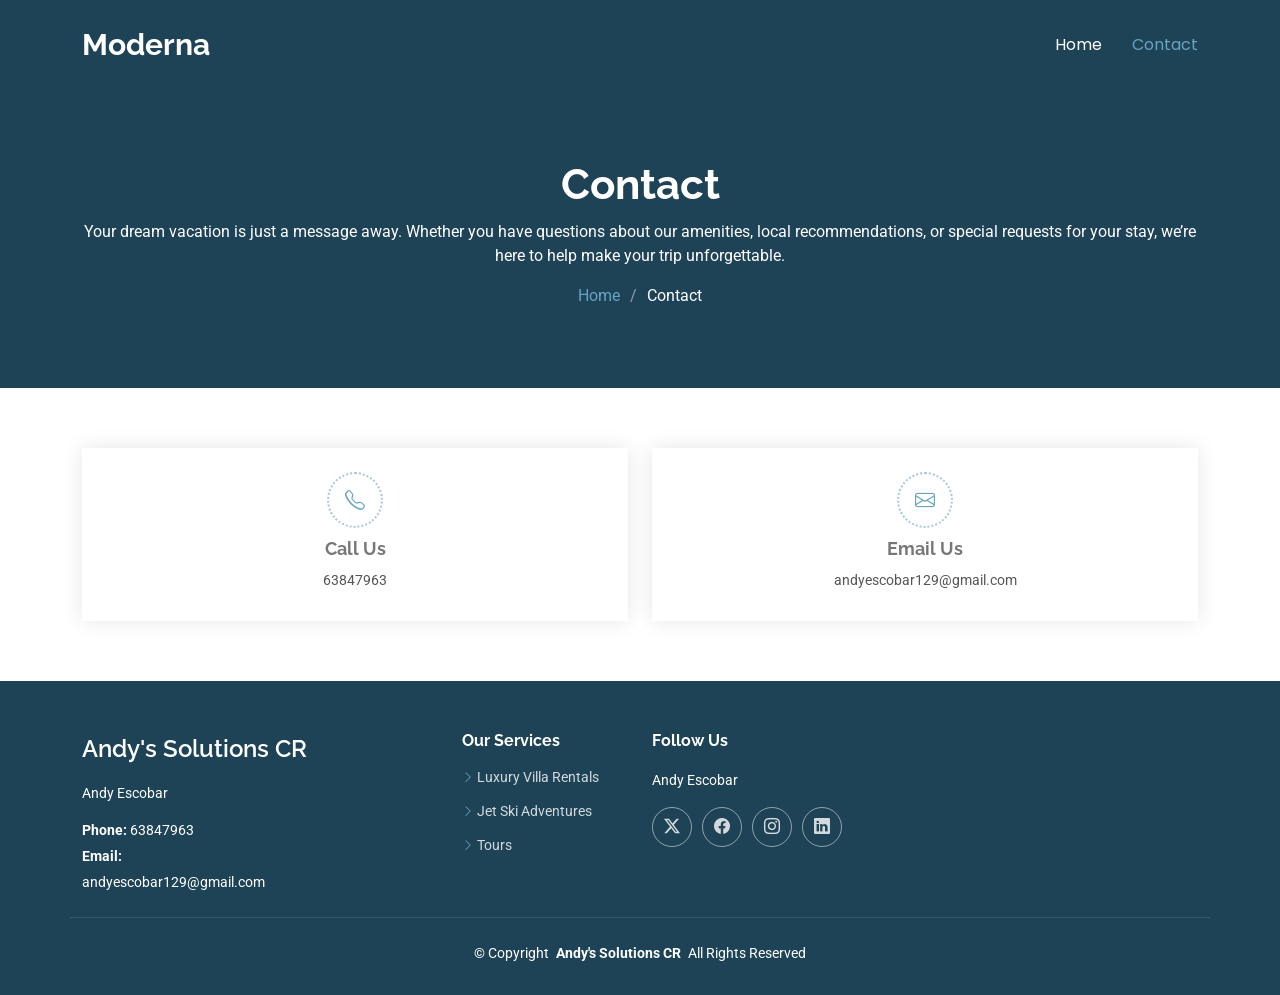
==== Moderna/contact.html @ 1559c41a "Primer commit" ====
<!DOCTYPE html>
<html lang="en">

<head>
  <meta charset="utf-8">
  <meta content="width=device-width, initial-scale=1.0" name="viewport">
  <title></title>
  <meta name="description" content="">
  <meta name="keywords" content="">

  <!-- Favicons -->
  <link href="assets/img/favicon.png" rel="icon">
  <link href="assets/img/apple-touch-icon.png" rel="apple-touch-icon">

  <!-- Fonts -->
  <link href="https://fonts.googleapis.com" rel="preconnect">
  <link href="https://fonts.gstatic.com" rel="preconnect" crossorigin>
  <link href="https://fonts.googleapis.com/css2?family=Roboto:ital,wght@0,100;0,300;0,400;0,500;0,700;0,900;1,100;1,300;1,400;1,500;1,700;1,900&family=Poppins:ital,wght@0,100;0,200;0,300;0,400;0,500;0,600;0,700;0,800;0,900;1,100;1,200;1,300;1,400;1,500;1,600;1,700;1,800;1,900&family=Raleway:ital,wght@0,100;0,200;0,300;0,400;0,500;0,600;0,700;0,800;0,900;1,100;1,200;1,300;1,400;1,500;1,600;1,700;1,800;1,900&display=swap" rel="stylesheet">

  <!-- Vendor CSS Files -->
  <link href="assets/vendor/bootstrap/css/bootstrap.min.css" rel="stylesheet">
  <link href="assets/vendor/bootstrap-icons/bootstrap-icons.css" rel="stylesheet">
  <link href="assets/vendor/aos/aos.css" rel="stylesheet">
  <link href="assets/vendor/glightbox/css/glightbox.min.css" rel="stylesheet">
  <link href="assets/vendor/swiper/swiper-bundle.min.css" rel="stylesheet">

  <!-- Main CSS File -->
  <link href="assets/css/main.css" rel="stylesheet">

  <!-- =======================================================
  * Template Name: Moderna
  * Template URL: https://bootstrapmade.com/free-bootstrap-template-corporate-moderna/
  * Updated: Aug 07 2024 with Bootstrap v5.3.3
  * Author: BootstrapMade.com
  * License: https://bootstrapmade.com/license/
  ======================================================== -->
</head>

<body class="contact-page">

  <header id="header" class="header d-flex align-items-center fixed-top">
    <div class="container-fluid container-xl position-relative d-flex align-items-center justify-content-between">

      <a href="index.html" class="logo d-flex align-items-center">
        <!-- Uncomment the line below if you also wish to use an image logo -->
        <!-- <img src="assets/img/logo.png" alt=""> -->
        <h1 class="sitename">Moderna</h1>
      </a>

      <nav id="navmenu" class="navmenu">
        <ul>
          <li><a href="index.html">Home</a></li>
          <!-- <li><a href="about.html">About</a></li> -->
          <!-- <li><a href="services.html">Services</a></li> -->
          <li><a href="contact.html" class="active">Contact</a></li>
        </ul>
        <i class="mobile-nav-toggle d-xl-none bi bi-list"></i>
      </nav>

    </div>
  </header>

  <main class="main">

    <!-- Page Title -->
    <div class="page-title dark-background">
      <div class="container position-relative">
        <h1>Contact</h1>
        <p>Your dream vacation is just a message away. Whether you have questions about our amenities, local recommendations, or special requests for your stay, we’re here to help make your trip unforgettable.</p>
        <nav class="breadcrumbs">
          <ol>
            <li><a href="index.html">Home</a></li>
            <li class="current">Contact</li>
          </ol>
        </nav>
      </div>
    </div><!-- End Page Title -->

    <!-- Contact Section -->
    <section id="contact" class="contact section">

      <div class="container" data-aos="fade-up" data-aos-delay="100 ">

        <div class="row gy-4">
          <div class="col-lg-12">
            <div class="row gy-4">

              <div class="col-md-6">
                <div class="info-item d-flex flex-column justify-content-center align-items-center" data-aos="fade-up" data-aos-delay="300" text-center>
                  <i class="bi bi-telephone"></i>
                  <h3>Call Us</h3>
                  <p>63847963</p>
                </div>
              </div><!-- End Info Item -->

              <div class="col-md-6">
                <div class="info-item d-flex flex-column justify-content-center align-items-center" data-aos="fade-up" data-aos-delay="400">
                  <i class="bi bi-envelope"></i>
                  <h3>Email Us</h3>
                  <p>andyescobar129@gmail.com</p>
                </div>
              </div><!-- End Info Item -->


            </div>
          </div>
            </form>
          </div><!-- End Contact Form -->

        </div>

      </div>


    </section><!-- /Contact Section -->

  </main>

  <footer id="footer" class="footer dark-background">

    <div class="container footer-top">
      <div class="row gy-4">
        <div class="col-lg-4 col-md-6 footer-about">
          <a href="index.html" class="d-flex align-items-center">
            <span class="sitename">Andy's Solutions CR</span>
          </a>
          <div class="footer-contact pt-3">
          
            <p>Andy Escobar</p>
            <p class="mt-3"><strong>Phone:</strong> <span>63847963</span></p>
            <p><strong>Email:</strong> <span></span></p>andyescobar129@gmail.com
          </div>
        </div>

        <div class="col-lg-2 col-md-3 footer-links">
          <h4>Our Services</h4>
          <ul>
            <li><i class="bi bi-chevron-right"></i> <a href="#">Luxury Villa Rentals</a></li>
            <li><i class="bi bi-chevron-right"></i> <a href="#">Jet Ski Adventures</a></li>
            <li><i class="bi bi-chevron-right"></i> <a href="#">Tours</a></li>
          </ul>
        </div>

        <div class="col-lg-4 col-md-12">
          <h4>Follow Us</h4>
          <p>Andy Escobar</p>
          <div class="social-links d-flex">
            <a href=""><i class="bi bi-twitter-x"></i></a>
            <a href=""><i class="bi bi-facebook"></i></a>
            <a href=""><i class="bi bi-instagram"></i></a>
            <a href=""><i class="bi bi-linkedin"></i></a>
          </div>
        </div>

      </div>
    </div>

    <div class="container copyright text-center mt-4">
      <p>© <span>Copyright</span> <strong class="px-1 sitename">Andy's Solutions CR</strong> <span>All Rights Reserved</span></p>
      <div class="credits">
        <!-- All the links in the footer should remain intact. -->
      </div>
    </div>

  </footer>

  <!-- Scroll Top -->
  <a href="#" id="scroll-top" class="scroll-top d-flex align-items-center justify-content-center"><i class="bi bi-arrow-up-short"></i></a>

  <!-- Preloader -->
  <div id="preloader"></div>

  <!-- Vendor JS Files -->
  <script src="assets/vendor/bootstrap/js/bootstrap.bundle.min.js"></script>
  <script src="assets/vendor/php-email-form/validate.js"></script>
  <script src="assets/vendor/aos/aos.js"></script>
  <script src="assets/vendor/glightbox/js/glightbox.min.js"></script>
  <script src="assets/vendor/purecounter/purecounter_vanilla.js"></script>
  <script src="assets/vendor/swiper/swiper-bundle.min.js"></script>
  <script src="assets/vendor/waypoints/noframework.waypoints.js"></script>
  <script src="assets/vendor/imagesloaded/imagesloaded.pkgd.min.js"></script>
  <script src="assets/vendor/isotope-layout/isotope.pkgd.min.js"></script>

  <!-- Main JS File -->
  <script src="assets/js/main.js"></script>

</body>

</html>
---- Moderna/assets/css/main.css ----
/**
* Template Name: Moderna
* Template URL: https://bootstrapmade.com/free-bootstrap-template-corporate-moderna/
* Updated: Aug 07 2024 with Bootstrap v5.3.3
* Author: BootstrapMade.com
* License: https://bootstrapmade.com/license/
*/

/*--------------------------------------------------------------
# Font & Color Variables
# Help: https://bootstrapmade.com/color-system/
--------------------------------------------------------------*/
/* Fonts */
:root {
  --default-font: "Roboto",  system-ui, -apple-system, "Segoe UI", Roboto, "Helvetica Neue", Arial, "Noto Sans", "Liberation Sans", sans-serif, "Apple Color Emoji", "Segoe UI Emoji", "Segoe UI Symbol", "Noto Color Emoji";
  --heading-font: "Raleway",  sans-serif;
  --nav-font: "Poppins",  sans-serif;
}

/* Global Colors - The following color variables are used throughout the website. Updating them here will change the color scheme of the entire website */
:root { 
  --background-color: #ffffff; /* Background color for the entire website, including individual sections */
  --default-color: #555555; /* Default color used for the majority of the text content across the entire website */
  --heading-color: #1e4356; /* Color for headings, subheadings and title throughout the website */
  --accent-color: #68a4c4; /* Accent color that represents your brand on the website. It's used for buttons, links, and other elements that need to stand out */
  --surface-color: #ffffff; /* The surface color is used as a background of boxed elements within sections, such as cards, icon boxes, or other elements that require a visual separation from the global background. */
  --contrast-color: #ffffff; /* Contrast color for text, ensuring readability against backgrounds of accent, heading, or default colors. */
}

/* Nav Menu Colors - The following color variables are used specifically for the navigation menu. They are separate from the global colors to allow for more customization options */
:root {
  --nav-color: #ffffff;  /* The default color of the main navmenu links */
  --nav-hover-color: #68a4c4; /* Applied to main navmenu links when they are hovered over or active */
  --nav-mobile-background-color: #ffffff; /* Used as the background color for mobile navigation menu */
  --nav-dropdown-background-color: #ffffff; /* Used as the background color for dropdown items that appear when hovering over primary navigation items */
  --nav-dropdown-color: #555555; /* Used for navigation links of the dropdown items in the navigation menu. */
  --nav-dropdown-hover-color: #68a4c4; /* Similar to --nav-hover-color, this color is applied to dropdown navigation links when they are hovered over. */
}

/* Color Presets - These classes override global colors when applied to any section or element, providing reuse of the sam color scheme. */

.light-background {
  --background-color: #f4f8fb;
  --surface-color: #ffffff;
}

.dark-background {
  --background-color: #1e4356;
  --default-color: #ffffff;
  --heading-color: #ffffff;
  --surface-color: #284e62;
  --contrast-color: #ffffff;
}

/* Smooth scroll */
:root {
  scroll-behavior: smooth;
}

/*--------------------------------------------------------------
# General Styling & Shared Classes
--------------------------------------------------------------*/
body {
  color: var(--default-color);
  background-color: var(--background-color);
  font-family: var(--default-font);
}

a {
  color: var(--accent-color);
  text-decoration: none;
  transition: 0.3s;
}

a:hover {
  color: color-mix(in srgb, var(--accent-color), transparent 25%);
  text-decoration: none;
}

h1,
h2,
h3,
h4,
h5,
h6 {
  color: var(--heading-color);
  font-family: var(--heading-font);
}

/* PHP Email Form Messages
------------------------------*/
.php-email-form .error-message {
  display: none;
  background: #df1529;
  color: #ffffff;
  text-align: left;
  padding: 15px;
  margin-bottom: 24px;
  font-weight: 600;
}

.php-email-form .sent-message {
  display: none;
  color: #ffffff;
  background: #059652;
  text-align: center;
  padding: 15px;
  margin-bottom: 24px;
  font-weight: 600;
}

.php-email-form .loading {
  display: none;
  background: var(--surface-color);
  text-align: center;
  padding: 15px;
  margin-bottom: 24px;
}

.php-email-form .loading:before {
  content: "";
  display: inline-block;
  border-radius: 50%;
  width: 24px;
  height: 24px;
  margin: 0 10px -6px 0;
  border: 3px solid var(--accent-color);
  border-top-color: var(--surface-color);
  animation: php-email-form-loading 1s linear infinite;
}

@keyframes php-email-form-loading {
  0% {
    transform: rotate(0deg);
  }

  100% {
    transform: rotate(360deg);
  }
}

/* Contenedor del carrusel */
.carousel-container {
  width: 90%;
  max-width: 800px;
  margin: auto;
  text-align: center;
  padding: 20px;
}

/* Títulos */
.carousel-container h2 {
  font-size: 48px;
  font-weight: 700;
}

/* Texto */
.carousel-container p {
  font-size: 18px;
  line-height: 1.6;
}

/* Botón */
.carousel-container .btn-get-started {
  display: inline-block;
  padding: 12px 30px;
  font-size: 16px;
  border-radius: 50px;
}

/* Tablets */
@media (max-width: 992px) {
  .carousel-container h2 {
    font-size: 36px;
  }

  .carousel-container p {
    font-size: 16px;
  }
}

/* Móviles */
@media (max-width: 576px) {
  .carousel-container {
    width: 95%;
    padding: 10px;
  }

  .carousel-container h2 {
    font-size: 26px;
    line-height: 1.3;
  }

  .carousel-container p {
    font-size: 14px;
    line-height: 1.5;
  }

  .carousel-container .btn-get-started {
    padding: 10px 22px;
    font-size: 14px;
  }
}

.villa-title {
  font-size: 38px;
  font-weight: 700;
  margin-bottom: 10px;
}

.villa-subtitle {
  font-size: 17px;
  color: #666;
}

.portfolio-content img {
  border-radius: 20px;
}

@media (max-width: 768px) {

  .villa-title {
    font-size: 28px;
  }

  .villa-subtitle {
    font-size: 15px;
  }

}

/* Pulsating Play Button
------------------------------*/
.pulsating-play-btn {
  width: 94px;
  height: 94px;
  background: radial-gradient(var(--accent-color) 50%, color-mix(in srgb, var(--accent-color), transparent 75%) 52%);
  border-radius: 50%;
  display: block;
  position: relative;
  overflow: hidden;
}

.pulsating-play-btn:before {
  content: "";
  position: absolute;
  width: 120px;
  height: 120px;
  animation-delay: 0s;
  animation: pulsate-play-btn 2s;
  animation-direction: forwards;
  animation-iteration-count: infinite;
  animation-timing-function: steps;
  opacity: 1;
  border-radius: 50%;
  border: 5px solid color-mix(in srgb, var(--accent-color), transparent 30%);
  top: -15%;
  left: -15%;
  background: rgba(198, 16, 0, 0);
}

.pulsating-play-btn:after {
  content: "";
  position: absolute;
  left: 50%;
  top: 50%;
  transform: translateX(-40%) translateY(-50%);
  width: 0;
  height: 0;
  border-top: 10px solid transparent;
  border-bottom: 10px solid transparent;
  border-left: 15px solid #fff;
  z-index: 100;
  transition: all 400ms cubic-bezier(0.55, 0.055, 0.675, 0.19);
}

.pulsating-play-btn:hover:before {
  content: "";
  position: absolute;
  left: 50%;
  top: 50%;
  transform: translateX(-40%) translateY(-50%);
  width: 0;
  height: 0;
  border: none;
  border-top: 10px solid transparent;
  border-bottom: 10px solid transparent;
  border-left: 15px solid #fff;
  z-index: 200;
  animation: none;
  border-radius: 0;
}

.pulsating-play-btn:hover:after {
  border-left: 15px solid var(--accent-color);
  transform: scale(20);
}

@keyframes pulsate-play-btn {
  0% {
    transform: scale(0.6, 0.6);
    opacity: 1;
  }

  100% {
    transform: scale(1, 1);
    opacity: 0;
  }
}

/*--------------------------------------------------------------
# Global Header
--------------------------------------------------------------*/
.header {
  --background-color: rgba(255, 255, 255, 0);
  --default-color: #ffffff;
  --heading-color: #ffffff;
  color: var(--default-color);
  background-color: var(--background-color);
  padding: 15px 0;
  transition: all 0.5s;
  z-index: 997;
}

.header .logo {
  line-height: 1;
  display: flex;
  align-items: center;
}

.header .logo img {
  max-height: 85px;
  width: auto;
  height: auto;
  margin-right: 8px;
}

/* Tablets */
@media (max-width: 992px) {
  .header .logo img {
    max-height: 70px;
  }
}

/* Móviles */
@media (max-width: 576px) {
  .header .logo img {
    max-height: 55px;
  }
}

.header .logo h1 {
  font-size: 30px;
  margin: 0;
  font-weight: 700;
  color: var(--heading-color);
}

/* Global Header on Scroll
------------------------------*/
.scrolled .header {
  --background-color: #1e4356;
}

/*--------------------------------------------------------------
# Navigation Menu
--------------------------------------------------------------*/
/* Navmenu - Desktop */
@media (min-width: 1200px) {
  .navmenu {
    padding: 0;
  }

  .navmenu ul {
    margin: 0;
    padding: 0;
    display: flex;
    list-style: none;
    align-items: center;
  }

  .navmenu li {
    position: relative;
  }

  .navmenu a,
  .navmenu a:focus {
    color: var(--nav-color);
    padding: 18px 15px;
    font-size: 16px;
    font-family: var(--nav-font);
    font-weight: 400;
    display: flex;
    align-items: center;
    justify-content: space-between;
    white-space: nowrap;
    transition: 0.3s;
  }

  .navmenu a i,
  .navmenu a:focus i {
    font-size: 12px;
    line-height: 0;
    margin-left: 5px;
    transition: 0.3s;
  }

  .navmenu li:last-child a {
    padding-right: 0;
  }

  .navmenu li:hover>a,
  .navmenu .active,
  .navmenu .active:focus {
    color: var(--nav-hover-color);
  }

  .navmenu .dropdown ul {
    margin: 0;
    padding: 10px 0;
    background: var(--nav-dropdown-background-color);
    display: block;
    position: absolute;
    visibility: hidden;
    left: 14px;
    top: 130%;
    opacity: 0;
    transition: 0.3s;
    border-radius: 4px;
    z-index: 99;
    box-shadow: 0px 0px 30px rgba(0, 0, 0, 0.1);
  }

  .navmenu .dropdown ul li {
    min-width: 200px;
  }

  .navmenu .dropdown ul a {
    padding: 10px 20px;
    font-size: 15px;
    text-transform: none;
    color: var(--nav-dropdown-color);
  }

  .navmenu .dropdown ul a i {
    font-size: 12px;
  }

  .navmenu .dropdown ul a:hover,
  .navmenu .dropdown ul .active:hover,
  .navmenu .dropdown ul li:hover>a {
    color: var(--nav-dropdown-hover-color);
  }

  .navmenu .dropdown:hover>ul {
    opacity: 1;
    top: 100%;
    visibility: visible;
  }

  .navmenu .dropdown .dropdown ul {
    top: 0;
    left: -90%;
    visibility: hidden;
  }

  .navmenu .dropdown .dropdown:hover>ul {
    opacity: 1;
    top: 0;
    left: -100%;
    visibility: visible;
  }
}

/* Navmenu - Mobile */
@media (max-width: 1199px) {
  .mobile-nav-toggle {
    color: var(--nav-color);
    font-size: 28px;
    line-height: 0;
    margin-right: 10px;
    cursor: pointer;
    transition: color 0.3s;
  }

  .navmenu {
    padding: 0;
    z-index: 9997;
  }

  .navmenu ul {
    display: none;
    list-style: none;
    position: absolute;
    inset: 60px 20px 20px 20px;
    padding: 10px 0;
    margin: 0;
    border-radius: 6px;
    background-color: var(--nav-mobile-background-color);
    overflow-y: auto;
    transition: 0.3s;
    z-index: 9998;
    box-shadow: 0px 0px 30px rgba(0, 0, 0, 0.1);
  }

  .navmenu a,
  .navmenu a:focus {
    color: var(--nav-dropdown-color);
    padding: 10px 20px;
    font-family: var(--nav-font);
    font-size: 17px;
    font-weight: 500;
    display: flex;
    align-items: center;
    justify-content: space-between;
    white-space: nowrap;
    transition: 0.3s;
  }

  .navmenu a i,
  .navmenu a:focus i {
    font-size: 12px;
    line-height: 0;
    margin-left: 5px;
    width: 30px;
    height: 30px;
    display: flex;
    align-items: center;
    justify-content: center;
    border-radius: 50%;
    transition: 0.3s;
    background-color: color-mix(in srgb, var(--accent-color), transparent 90%);
  }

  .navmenu a i:hover,
  .navmenu a:focus i:hover {
    background-color: var(--accent-color);
    color: var(--contrast-color);
  }

  .navmenu a:hover,
  .navmenu .active,
  .navmenu .active:focus {
    color: var(--nav-dropdown-hover-color);
  }

  .navmenu .active i,
  .navmenu .active:focus i {
    background-color: var(--accent-color);
    color: var(--contrast-color);
    transform: rotate(180deg);
  }

  .navmenu .dropdown ul {
    position: static;
    display: none;
    z-index: 99;
    padding: 10px 0;
    margin: 10px 20px;
    background-color: var(--nav-dropdown-background-color);
    border: 1px solid color-mix(in srgb, var(--default-color), transparent 90%);
    box-shadow: none;
    transition: all 0.5s ease-in-out;
  }

  .navmenu .dropdown ul ul {
    background-color: rgba(33, 37, 41, 0.1);
  }

  .navmenu .dropdown>.dropdown-active {
    display: block;
    background-color: rgba(33, 37, 41, 0.03);
  }

  .mobile-nav-active {
    overflow: hidden;
  }

  .mobile-nav-active .mobile-nav-toggle {
    color: #fff;
    position: absolute;
    font-size: 32px;
    top: 15px;
    right: 15px;
    margin-right: 0;
    z-index: 9999;
  }

  .mobile-nav-active .navmenu {
    position: fixed;
    overflow: hidden;
    inset: 0;
    background: rgba(33, 37, 41, 0.8);
    transition: 0.3s;
  }

  .mobile-nav-active .navmenu>ul {
    display: block;
  }
}

/*--------------------------------------------------------------
# Global Footer
--------------------------------------------------------------*/
.footer {
  color: var(--default-color);
  background-color: var(--background-color);
  font-size: 14px;
  position: relative;
}

.footer .footer-newsletter {
  background-color: color-mix(in srgb, var(--default-color), transparent 97%);
  padding: 50px 0;
}

.footer .footer-newsletter h4 {
  font-size: 24px;
}

.footer .footer-newsletter .newsletter-form {
  margin-top: 30px;
  margin-bottom: 15px;
  padding: 6px 8px;
  position: relative;
  border-radius: 4px;
  background-color: var(--surface-color);
  border: 1px solid color-mix(in srgb, var(--default-color), transparent 90%);
  box-shadow: 0px 2px 25px rgba(0, 0, 0, 0.1);
  display: flex;
  transition: 0.3s;
  border-radius: 50px;
}

.footer .footer-newsletter .newsletter-form:focus-within {
  border-color: var(--accent-color);
}

.footer .footer-newsletter .newsletter-form input[type=email] {
  border: 0;
  padding: 4px;
  width: 100%;
  background-color: var(--surface-color);
  color: var(--default-color);
}

.footer .footer-newsletter .newsletter-form input[type=email]:focus-visible {
  outline: none;
}

.footer .footer-newsletter .newsletter-form input[type=submit] {
  border: 0;
  font-size: 16px;
  padding: 0 20px;
  margin: -7px -8px -7px 0;
  background: var(--accent-color);
  color: var(--contrast-color);
  transition: 0.3s;
  border-radius: 50px;
}

.footer .footer-newsletter .newsletter-form input[type=submit]:hover {
  background: color-mix(in srgb, var(--accent-color), transparent 20%);
}

.footer .footer-top {
  padding-top: 50px;
}

.footer .social-links a {
  display: flex;
  align-items: center;
  justify-content: center;
  width: 40px;
  height: 40px;
  border-radius: 50%;
  border: 1px solid color-mix(in srgb, var(--default-color), transparent 50%);
  font-size: 16px;
  color: color-mix(in srgb, var(--default-color), transparent 20%);
  margin-right: 10px;
  transition: 0.3s;
}

.footer .social-links a:hover {
  color: var(--accent-color);
  border-color: var(--accent-color);
}

.footer h4 {
  font-size: 16px;
  font-weight: bold;
  position: relative;
  padding-bottom: 12px;
}

.footer .footer-links {
  margin-bottom: 30px;
}

.footer .footer-links ul {
  list-style: none;
  padding: 0;
  margin: 0;
}

.footer .footer-links ul i {
  margin-right: 3px;
  font-size: 12px;
  line-height: 0;
  color: var(--accent-color);
}

.footer .footer-links ul li {
  padding: 10px 0;
  display: flex;
  align-items: center;
}

.footer .footer-links ul li:first-child {
  padding-top: 0;
}

.footer .footer-links ul a {
  display: inline-block;
  color: color-mix(in srgb, var(--default-color), transparent 20%);
  line-height: 1;
}

.footer .footer-links ul a:hover {
  color: var(--accent-color);
}

.footer .footer-about a {
  color: var(--heading-color);
  font-size: 24px;
  font-weight: 600;
  font-family: var(--heading-font);
}

.footer .footer-contact p {
  margin-bottom: 5px;
}

.footer .copyright {
  padding: 25px 0;
  border-top: 1px solid color-mix(in srgb, var(--default-color), transparent 90%);
}

.footer .copyright p {
  margin-bottom: 0;
}

.footer .credits {
  margin-top: 6px;
  font-size: 13px;
}

/*--------------------------------------------------------------
# Preloader
--------------------------------------------------------------*/
#preloader {
  position: fixed;
  inset: 0;
  z-index: 999999;
  overflow: hidden;
  background: var(--background-color);
  transition: all 0.6s ease-out;
}

#preloader:before {
  content: "";
  position: fixed;
  top: calc(50% - 30px);
  left: calc(50% - 30px);
  border: 6px solid #ffffff;
  border-color: var(--accent-color) transparent var(--accent-color) transparent;
  border-radius: 50%;
  width: 60px;
  height: 60px;
  animation: animate-preloader 1.5s linear infinite;
}

@keyframes animate-preloader {
  0% {
    transform: rotate(0deg);
  }

  100% {
    transform: rotate(360deg);
  }
}

/*--------------------------------------------------------------
# Scroll Top Button
--------------------------------------------------------------*/
.scroll-top {
  position: fixed;
  visibility: hidden;
  opacity: 0;
  right: 15px;
  bottom: 15px;
  z-index: 99999;
  background-color: var(--accent-color);
  width: 40px;
  height: 40px;
  border-radius: 4px;
  transition: all 0.4s;
}

.scroll-top i {
  font-size: 24px;
  color: var(--contrast-color);
  line-height: 0;
}

.scroll-top:hover {
  background-color: color-mix(in srgb, var(--accent-color), transparent 20%);
  color: var(--contrast-color);
}

.scroll-top.active {
  visibility: visible;
  opacity: 1;
}

/*--------------------------------------------------------------
# Disable aos animation delay on mobile devices
--------------------------------------------------------------*/
@media screen and (max-width: 768px) {
  [data-aos-delay] {
    transition-delay: 0 !important;
  }
}

/*--------------------------------------------------------------
# Global Page Titles & Breadcrumbs
--------------------------------------------------------------*/
.page-title {
  color: var(--default-color);
  background-color: var(--background-color);
  padding: 160px 0 80px 0;
  text-align: center;
  position: relative;
}

.page-title:before {
  content: "";
  background-color: color-mix(in srgb, var(--background-color), transparent 50%);
  position: absolute;
  inset: 0;
}

.page-title h1 {
  font-size: 42px;
  font-weight: 700;
  margin-bottom: 10px;
}

.page-title .breadcrumbs ol {
  display: flex;
  flex-wrap: wrap;
  list-style: none;
  justify-content: center;
  padding: 0;
  margin: 0;
  font-size: 16px;
  font-weight: 400;
}

.page-title .breadcrumbs ol li+li {
  padding-left: 10px;
}

.page-title .breadcrumbs ol li+li::before {
  content: "/";
  display: inline-block;
  padding-right: 10px;
  color: color-mix(in srgb, var(--default-color), transparent 50%);
}

/*--------------------------------------------------------------
# Global Sections
--------------------------------------------------------------*/
section,
.section {
  color: var(--default-color);
  background-color: var(--background-color);
  padding: 60px 0;
  scroll-margin-top: 90px;
  overflow: clip;
}

@media (max-width: 1199px) {

  section,
  .section {
    scroll-margin-top: 66px;
  }
}

/*--------------------------------------------------------------
# Global Section Titles
--------------------------------------------------------------*/
.section-title {
  text-align: center;
  padding-bottom: 60px;
  position: relative;
}

.section-title h2 {
  font-size: 32px;
  font-weight: 700;
  margin-bottom: 20px;
  padding-bottom: 20px;
  position: relative;
}

.section-title h2:before {
  content: "";
  position: absolute;
  display: block;
  width: 160px;
  height: 1px;
  background: color-mix(in srgb, var(--default-color), transparent 60%);
  left: 0;
  right: 0;
  bottom: 1px;
  margin: auto;
}

.section-title h2::after {
  content: "";
  position: absolute;
  display: block;
  width: 60px;
  height: 3px;
  background: var(--accent-color);
  left: 0;
  right: 0;
  bottom: 0;
  margin: auto;
}

.section-title p {
  margin-bottom: 0;
}

/*--------------------------------------------------------------
# Hero Section
--------------------------------------------------------------*/
.hero {
  width: 100%;
  min-height: 80vh;
  overflow: hidden;
  display: flex;
  align-items: center;
  position: relative;
  background-color: transparent;
}

.hero::after {
  content: "";
  position: absolute;
  left: 50%;
  top: 0;
  width: 130%;
  height: 95%;
  background: linear-gradient(to right, color-mix(in srgb, var(--background-color), transparent 90%), var(--background-color)), url("../img/hero-bg.jpg") center top no-repeat;
  background-size: cover;
  z-index: 0;
  border-radius: 0 0 50% 50%;
  transform: translateX(-50%) rotate(0deg);
}

.hero::before {
  content: "";
  position: absolute;
  left: 50%;
  top: 0;
  width: 130%;
  height: 96%;
  background: var(--background-color);
  opacity: 0.3;
  z-index: 0;
  border-radius: 0 0 50% 50%;
  transform: translateX(-50%) translateY(18px) rotate(2deg);
}

.hero img {
  position: absolute;
  inset: 0;
  display: block;
  width: 100%;
  height: 100%;
  object-fit: cover;
  z-index: 1;
}

.hero .carousel {
  position: relative;
  width: 100%;
  display: flex;
  align-items: center;
  z-index: 3;
}

.hero .carousel-container {
  display: flex;
  justify-content: center;
  align-items: center;
  flex-direction: column;
  text-align: center;
}

.hero h2 {
  margin-bottom: 30px;
  font-size: 48px;
  font-weight: 700;
  animation: fadeInDown 1s both;
  display: block;
}

.hero p {
  width: 80%;
  margin: 0 auto 30px auto;
  color: color-mix(in srgb, var(--default-color), transparent 20%);
  animation: fadeInDown 1s both 0.2s;
}

.hero .carousel-control-prev,
.hero .carousel-control-next {
  width: 10%;
}

.hero .carousel-control-next-icon,
.hero .carousel-control-prev-icon {
  background: none;
  font-size: 48px;
  line-height: 1;
  width: auto;
  height: auto;
}

.hero .btn-get-started {
  font-weight: 500;
  font-size: 14px;
  letter-spacing: 1px;
  display: inline-block;
  padding: 12px 32px;
  border-radius: 50px;
  transition: 0.5s;
  line-height: 1;
  margin: 10px;
  color: var(--default-color);
  animation: fadeInUp 1s both 0.4s;
  border: 2px solid var(--accent-color);
}

.hero .btn-get-started:hover {
  background: var(--accent-color);
  color: var(--contrast-color);
  text-decoration: none;
}

.hero .carousel-indicators {
  bottom: -60px;
}

.hero .carousel-indicators li {
  cursor: pointer;
  background: var(--default-color);
  overflow: hidden;
  border: 0;
  width: 12px;
  height: 12px;
  border-radius: 50px;
  opacity: 0.3;
  transition: 0.3s;
}

.hero .carousel-indicators li.active {
  opacity: 1;
  background: var(--accent-color);
}

@media (min-width: 1024px) {
  .hero p {
    width: 60%;
  }

  .hero .carousel-control-prev,
  .hero .carousel-control-next {
    width: 5%;
  }
}

@media (max-width: 768px),
(max-height: 700px) {
  .hero h2 {
    font-size: 28px;
  }
}

@keyframes fadeInUp {
  from {
    opacity: 0;
    transform: translate3d(0, 100%, 0);
  }

  to {
    opacity: 1;
    transform: translate3d(0, 0, 0);
  }
}

@keyframes fadeInDown {
  from {
    opacity: 0;
    transform: translate3d(0, -100%, 0);
  }

  to {
    opacity: 1;
    transform: translate3d(0, 0, 0);
  }
}

/*--------------------------------------------------------------
# Featured Services Section
--------------------------------------------------------------*/
.featured-services {
  --cyan-color: #0dcaf0;
  --orange-color: #fd7e14;
  --teal-color: #20c997;
  --red-color: #df1529;
}

.featured-services .service-item {
  background-color: var(--surface-color);
  box-shadow: 0px 5px 90px 0px rgba(0, 0, 0, 0.1);
  height: 100%;
  padding: 40px 30px;
  text-align: center;
  transition: 0.3s;
  border-radius: 5px;
  border: 1px solid transparent;
}

.featured-services .service-item .icon {
  margin: 0 auto;
  width: 64px;
  height: 64px;
  display: flex;
  border-radius: 50%;
  align-items: center;
  justify-content: center;
  transition: ease-in-out 0.3s;
  position: relative;
}

.featured-services .service-item .icon i {
  font-size: 28px;
  transition: 0.5s;
  position: relative;
}

.featured-services .service-item h3 {
  font-weight: 700;
  margin: 10px 0 15px 0;
  font-size: 22px;
}

.featured-services .service-item p {
  line-height: 24px;
  font-size: 14px;
  margin-bottom: 0;
}

.featured-services .service-item:hover {
  box-shadow: 0px 5px 35px 0px rgba(0, 0, 0, 0.1);
}

.featured-services .service-item.item-cyan .icon {
  background-color: color-mix(in srgb, var(--cyan-color) 10%, white 95%);
}

.featured-services .service-item.item-cyan .icon i {
  color: var(--cyan-color);
}

.featured-services .service-item.item-cyan:hover {
  border-color: var(--cyan-color);
}

.featured-services .service-item.item-cyan:hover .icon {
  background-color: var(--cyan-color);
}

.featured-services .service-item.item-cyan:hover .icon i {
  color: var(--contrast-color);
}

.featured-services .service-item.item-orange .icon {
  background-color: color-mix(in srgb, var(--orange-color) 10%, white 95%);
}

.featured-services .service-item.item-orange .icon i {
  color: var(--orange-color);
}

.featured-services .service-item.item-orange:hover {
  border-color: var(--orange-color);
}

.featured-services .service-item.item-orange:hover .icon {
  background-color: var(--orange-color);
}

.featured-services .service-item.item-orange:hover .icon i {
  color: var(--contrast-color);
}

.featured-services .service-item.item-teal .icon {
  background-color: color-mix(in srgb, var(--teal-color) 10%, white 95%);
}

.featured-services .service-item.item-teal .icon i {
  color: var(--teal-color);
}

.featured-services .service-item.item-teal:hover {
  border-color: var(--teal-color);
}

.featured-services .service-item.item-teal:hover .icon {
  background-color: var(--teal-color);
}

.featured-services .service-item.item-teal:hover .icon i {
  color: var(--contrast-color);
}

.featured-services .service-item.item-red .icon {
  background-color: color-mix(in srgb, var(--red-color) 10%, white 95%);
}

.featured-services .service-item.item-red .icon i {
  color: var(--red-color);
}

.featured-services .service-item.item-red:hover {
  border-color: var(--red-color);
}

.featured-services .service-item.item-red:hover .icon {
  background-color: var(--red-color);
}

.featured-services .service-item.item-red:hover .icon i {
  color: var(--contrast-color);
}

/*--------------------------------------------------------------
# About Section
--------------------------------------------------------------*/
.about .content h3 {
  font-size: 1.75rem;
  font-weight: 700;
}

.about .content ul {
  list-style: none;
  padding: 0;
}

.about .content ul li {
  padding: 10px 0 0 0;
  display: flex;
}

.about .content ul i {
  color: var(--accent-color);
  margin-right: 0.5rem;
  line-height: 1.2;
  font-size: 1.25rem;
}

.about .content p:last-child {
  margin-bottom: 0;
}

.about .pulsating-play-btn {
  position: absolute;
  left: calc(50% - 47px);
  top: calc(50% - 47px);
}

/*--------------------------------------------------------------
# Features Section
--------------------------------------------------------------*/
.features .features-item {
  color: color-mix(in srgb, var(--default-color), transparent 20%);
}

.features .features-item+.features-item {
  margin-top: 100px;
}

@media (max-width: 640px) {
  .features .features-item+.features-item {
    margin-top: 40px;
  }
}

.features .features-item h3 {
  font-weight: 700;
  font-size: 26px;
}

.features .features-item ul {
  list-style: none;
  padding: 0;
}

.features .features-item ul li {
  padding-bottom: 10px;
  display: flex;
  align-items: center;
}

.features .features-item ul li:last-child {
  padding-bottom: 0;
}

.features .features-item ul i {
  font-size: 20px;
  padding-right: 4px;
  color: var(--accent-color);
}

.features .features-item p:last-child {
  margin-bottom: 0;
}

/*--------------------------------------------------------------
# Stats Section
--------------------------------------------------------------*/
.stats .stats-item {
  padding: 30px;
  width: 100%;
}

.stats .stats-item span {
  font-size: 48px;
  display: block;
  color: var(--accent-color);
  font-weight: 700;
}

.stats .stats-item p {
  color: color-mix(in srgb, var(--default-color), transparent 40%);
  padding: 0;
  margin: 0;
  font-family: var(--heading-font);
  font-size: 15px;
  font-weight: 600;
}

/*--------------------------------------------------------------
# Clients Section
--------------------------------------------------------------*/
.clients .swiper {
  padding: 10px 0;
}

.clients .swiper-wrapper {
  height: auto;
}

.clients .swiper-slide img {
  transition: 0.3s;
}

.clients .swiper-slide img:hover {
  transform: scale(1.1);
}

/*--------------------------------------------------------------
# Skills Section
--------------------------------------------------------------*/
.skills .progress {
  height: 60px;
  display: block;
  background: none;
  border-radius: 0;
}

.skills .progress .skill {
  color: var(--heading-color);
  padding: 0;
  margin: 0 0 6px 0;
  text-transform: uppercase;
  display: block;
  font-weight: 600;
  font-family: var(--heading-font);
}

.skills .progress .skill .val {
  float: right;
  font-style: normal;
}

.skills .progress-bar-wrap {
  background: color-mix(in srgb, var(--default-color), transparent 90%);
  height: 10px;
}

.skills .progress-bar {
  width: 1px;
  height: 10px;
  transition: 0.9s;
  background-color: var(--accent-color);
}

/*--------------------------------------------------------------
# Testimonials Section
--------------------------------------------------------------*/
.testimonials .section-header {
  margin-bottom: 40px;
}

.testimonials .testimonials-carousel,
.testimonials .testimonials-slider {
  overflow: hidden;
}

.testimonials .testimonial-item {
  text-align: center;
}

.testimonials .testimonial-item .testimonial-img {
  width: 120px;
  border-radius: 50%;
  border: 4px solid var(--background-color);
  margin: 0 auto;
}

.testimonials .testimonial-item h3 {
  font-size: 20px;
  font-weight: bold;
  margin: 10px 0 5px 0;
}

.testimonials .testimonial-item h4 {
  font-size: 14px;
  color: color-mix(in srgb, var(--default-color), transparent 40%);
  margin: 0 0 15px 0;
}

.testimonials .testimonial-item .stars {
  margin-bottom: 15px;
}

.testimonials .testimonial-item .stars i {
  color: #ffc107;
  margin: 0 1px;
}

.testimonials .testimonial-item .quote-icon-left,
.testimonials .testimonial-item .quote-icon-right {
  color: color-mix(in srgb, var(--accent-color), transparent 50%);
  font-size: 26px;
  line-height: 0;
}

.testimonials .testimonial-item .quote-icon-left {
  display: inline-block;
  left: -5px;
  position: relative;
}

.testimonials .testimonial-item .quote-icon-right {
  display: inline-block;
  right: -5px;
  position: relative;
  top: 10px;
  transform: scale(-1, -1);
}

.testimonials .testimonial-item p {
  font-style: italic;
  margin: 0 auto 15px auto;
}

.testimonials .swiper-wrapper {
  height: auto;
}

.testimonials .swiper-pagination {
  margin-top: 20px;
  position: relative;
}

.testimonials .swiper-pagination .swiper-pagination-bullet {
  width: 12px;
  height: 12px;
  opacity: 1;
  background-color: color-mix(in srgb, var(--default-color), transparent 85%);
}

.testimonials .swiper-pagination .swiper-pagination-bullet-active {
  background-color: var(--accent-color);
}

@media (min-width: 992px) {
  .testimonials .testimonial-item p {
    width: 80%;
  }
}

/*--------------------------------------------------------------
# Portfolio Details Section
--------------------------------------------------------------*/
.portfolio-details .portfolio-details-slider img {
  width: 100%;
}

.portfolio-details .portfolio-details-slider .swiper-pagination {
  margin-top: 20px;
  position: relative;
}

.portfolio-details .portfolio-details-slider .swiper-pagination .swiper-pagination-bullet {
  width: 12px;
  height: 12px;
  background-color: color-mix(in srgb, var(--default-color), transparent 85%);
  opacity: 1;
}

.portfolio-details .portfolio-details-slider .swiper-pagination .swiper-pagination-bullet-active {
  background-color: var(--accent-color);
}

.portfolio-details .portfolio-info {
  background-color: var(--surface-color);
  padding: 30px;
  box-shadow: 0px 0 30px rgba(0, 0, 0, 0.1);
}

.portfolio-details .portfolio-info h3 {
  font-size: 22px;
  font-weight: 700;
  margin-bottom: 20px;
  padding-bottom: 20px;
  border-bottom: 1px solid color-mix(in srgb, var(--default-color), transparent 85%);
}

.portfolio-details .portfolio-info ul {
  list-style: none;
  padding: 0;
  font-size: 15px;
}

.portfolio-details .portfolio-info ul li+li {
  margin-top: 10px;
}

.portfolio-details .portfolio-description {
  padding-top: 30px;
}

.portfolio-details .portfolio-description h2 {
  font-size: 26px;
  font-weight: 700;
  margin-bottom: 20px;
}

.portfolio-details .portfolio-description p {
  padding: 0;
  color: color-mix(in srgb, var(--default-color), transparent 30%);
}

/*--------------------------------------------------------------
# Service Details Section
--------------------------------------------------------------*/
.service-details .service-box {
  background-color: var(--surface-color);
  padding: 20px;
  box-shadow: 0px 2px 20px rgba(0, 0, 0, 0.1);
}

.service-details .service-box+.service-box {
  margin-top: 30px;
}

.service-details .service-box h4 {
  font-size: 20px;
  font-weight: 700;
  border-bottom: 2px solid color-mix(in srgb, var(--default-color), transparent 92%);
  padding-bottom: 15px;
  margin-bottom: 15px;
}

.service-details .services-list {
  background-color: var(--surface-color);
}

.service-details .services-list a {
  color: color-mix(in srgb, var(--default-color), transparent 20%);
  background-color: color-mix(in srgb, var(--default-color), transparent 96%);
  display: flex;
  align-items: center;
  padding: 12px 15px;
  margin-top: 15px;
  transition: 0.3s;
}

.service-details .services-list a:first-child {
  margin-top: 0;
}

.service-details .services-list a i {
  font-size: 16px;
  margin-right: 8px;
  color: var(--accent-color);
}

.service-details .services-list a.active {
  color: var(--contrast-color);
  background-color: var(--accent-color);
}

.service-details .services-list a.active i {
  color: var(--contrast-color);
}

.service-details .services-list a:hover {
  background-color: color-mix(in srgb, var(--accent-color), transparent 95%);
  color: var(--accent-color);
}

.service-details .download-catalog a {
  color: var(--default-color);
  display: flex;
  align-items: center;
  padding: 10px 0;
  transition: 0.3s;
  border-top: 1px solid color-mix(in srgb, var(--default-color), transparent 90%);
}

.service-details .download-catalog a:first-child {
  border-top: 0;
  padding-top: 0;
}

.service-details .download-catalog a:last-child {
  padding-bottom: 0;
}

.service-details .download-catalog a i {
  font-size: 24px;
  margin-right: 8px;
  color: var(--accent-color);
}

.service-details .download-catalog a:hover {
  color: var(--accent-color);
}

.service-details .help-box {
  background-color: var(--accent-color);
  color: var(--contrast-color);
  margin-top: 30px;
  padding: 30px 15px;
}

.service-details .help-box .help-icon {
  font-size: 48px;
}

.service-details .help-box h4,
.service-details .help-box a {
  color: var(--contrast-color);
}

.service-details .services-img {
  margin-bottom: 20px;
}

.service-details h3 {
  font-size: 26px;
  font-weight: 700;
}

.service-details p {
  font-size: 15px;
}

.service-details ul {
  list-style: none;
  padding: 0;
  font-size: 15px;
}

.service-details ul li {
  padding: 5px 0;
  display: flex;
  align-items: center;
}

.service-details ul i {
  font-size: 20px;
  margin-right: 8px;
  color: var(--accent-color);
}

/*--------------------------------------------------------------
# Starter Section Section
--------------------------------------------------------------*/
.starter-section {
  /* Add your styles here */
}

/*--------------------------------------------------------------
# Services Section
--------------------------------------------------------------*/
.services .img {
  border-radius: 8px;
  overflow: hidden;
}

.services .img img {
  transition: 0.6s;
}

.services .details {
  background: color-mix(in srgb, var(--surface-color), transparent 5%);
  position: absolute;
  left: 20px;
  right: 20px;
  bottom: 20px;
  padding: 30px;
  transition: all ease-in-out 0.3s;
  text-align: center;
  border-radius: 8px;
  box-shadow: 0px 0 25px rgba(0, 0, 0, 0.1);
}

.services .details h3 {
  font-weight: 700;
  margin: 10px 0 15px 0;
  font-size: 22px;
  transition: ease-in-out 0.3s;
}

.services .details p {
  color: color-mix(in srgb, var(--default-color), transparent 10%);
  line-height: 24px;
  font-size: 14px;
  margin-bottom: 0;
}

.services .service-item:hover .details h3 {
  color: var(--accent-color);
}

.services .service-item:hover .img img {
  transform: scale(1.2);
}

/*--------------------------------------------------------------
# Pricing Section
--------------------------------------------------------------*/
.pricing .pricing-item {
  background-color: var(--surface-color);
  padding: 60px 40px;
  box-shadow: 0 3px 20px -2px rgba(0, 0, 0, 0.1);
  height: 100%;
  position: relative;
}

.pricing h3 {
  font-weight: 600;
  margin-bottom: 15px;
  font-size: 20px;
}

.pricing h4 {
  font-size: 48px;
  color: var(--accent-color);
  font-family: var(--heading-font);
  font-weight: 400;
}

.pricing h4 sup {
  font-size: 28px;
}

.pricing h4 span {
  color: color-mix(in srgb, var(--default-color), transparent 60%);
  font-size: 18px;
}

.pricing ul {
  padding: 20px 0;
  list-style: none;
  color: color-mix(in srgb, var(--default-color), transparent 30%);
  text-align: left;
  line-height: 20px;
}

.pricing ul li {
  padding: 10px 0;
  display: flex;
  align-items: center;
}

.pricing ul i {
  color: #059652;
  font-size: 24px;
  padding-right: 3px;
}

.pricing ul .na {
  color: color-mix(in srgb, var(--default-color), transparent 60%);
}

.pricing ul .na i {
  color: color-mix(in srgb, var(--default-color), transparent 60%);
}

.pricing ul .na span {
  text-decoration: line-through;
}

.pricing .buy-btn {
  color: color-mix(in srgb, var(--default-color), transparent 40%);
  background-color: var(--background-color);
  display: inline-block;
  padding: 8px 35px 10px 35px;
  border-radius: 4px;
  border: 1px solid color-mix(in srgb, var(--default-color), transparent 60%);
  transition: none;
  font-size: 16px;
  font-weight: 500;
  font-family: var(--heading-font);
  transition: 0.3s;
}

.pricing .buy-btn:hover {
  background: var(--accent-color);
  border-color: var(--accent-color);
  color: var(--contrast-color);
}

.pricing .featured {
  z-index: 10;
}

.pricing .featured .pricing-item {
  background: var(--accent-color);
}

@media (min-width: 992px) {
  .pricing .featured .pricing-item {
    transform: scale(1.02, 1.1);
  }
}

.pricing .featured h3,
.pricing .featured h4,
.pricing .featured h4 span,
.pricing .featured ul,
.pricing .featured ul .na,
.pricing .featured ul i,
.pricing .featured ul .na i {
  color: var(--contrast-color);
}

.pricing .featured .buy-btn {
  background: var(--accent-color);
  color: var(--contrast-color);
  border-color: var(--contrast-color);
}

.pricing .featured .buy-btn:hover {
  background: color-mix(in srgb, var(--background-color), transparent 92%);
}

/*--------------------------------------------------------------
# Portfolio Section
--------------------------------------------------------------*/
.portfolio .portfolio-filters {
  padding: 0;
  margin: 0 auto 20px auto;
  list-style: none;
  text-align: center;
}

.portfolio .portfolio-filters li {
  cursor: pointer;
  display: inline-block;
  padding: 0;
  font-size: 18px;
  font-weight: 500;
  margin: 0 10px;
  line-height: 1;
  margin-bottom: 5px;
  transition: all 0.3s ease-in-out;
}

.portfolio .portfolio-filters li:hover,
.portfolio .portfolio-filters li.filter-active {
  color: var(--accent-color);
}

.portfolio .portfolio-filters li:first-child {
  margin-left: 0;
}

.portfolio .portfolio-filters li:last-child {
  margin-right: 0;
}

@media (max-width: 575px) {
  .portfolio .portfolio-filters li {
    font-size: 14px;
    margin: 0 5px;
  }
}

.portfolio .portfolio-content {
  position: relative;
  overflow: hidden;
}

.portfolio .portfolio-content img {
  transition: 0.3s;
}

.portfolio .portfolio-content .portfolio-info {
  opacity: 0;
  position: absolute;
  inset: 0;
  z-index: 3;
  transition: all ease-in-out 0.3s;
  background: rgba(0, 0, 0, 0.6);
  padding: 15px;
}

.portfolio .portfolio-content .portfolio-info h4 {
  font-size: 14px;
  padding: 5px 10px;
  font-weight: 400;
  color: #ffffff;
  display: inline-block;
  background-color: var(--accent-color);
}

.portfolio .portfolio-content .portfolio-info p {
  position: absolute;
  bottom: 10px;
  text-align: center;
  display: inline-block;
  left: 0;
  right: 0;
  font-size: 16px;
  font-weight: 600;
  color: rgba(255, 255, 255, 0.8);
}

.portfolio .portfolio-content .portfolio-info .preview-link,
.portfolio .portfolio-content .portfolio-info .details-link {
  position: absolute;
  left: calc(50% - 40px);
  font-size: 26px;
  top: calc(50% - 14px);
  color: #fff;
  transition: 0.3s;
  line-height: 1.2;
}

.portfolio .portfolio-content .portfolio-info .preview-link:hover,
.portfolio .portfolio-content .portfolio-info .details-link:hover {
  color: var(--accent-color);
}

.portfolio .portfolio-content .portfolio-info .details-link {
  left: 50%;
  font-size: 34px;
  line-height: 0;
}

.portfolio .portfolio-content:hover .portfolio-info {
  opacity: 1;
}

.portfolio .portfolio-content:hover img {
  transform: scale(1.1);
}

/*--------------------------------------------------------------
# Team Section
--------------------------------------------------------------*/
.team .member {
  position: relative;
}

.team .member .member-img {
  overflow: hidden;
  position: relative;
}

@media (max-width: 1024px) {
  .team .member .member-img {
    margin: 0 60px;
  }
}

.team .member .member-img img {
  position: relative;
  z-index: 1;
}

.team .member .member-img .social {
  position: absolute;
  inset: 0;
  background-color: rgba(0, 0, 0, 0.6);
  display: flex;
  justify-content: center;
  align-items: center;
  z-index: 2;
  padding-bottom: 20px;
  transition: 0.3s;
  visibility: hidden;
  opacity: 0;
}

.team .member .member-img .social a {
  transition: 0.3s;
  color: var(--contrast-color);
  font-size: 20px;
  margin: 0 8px;
}

.team .member .member-img .social a:hover {
  color: var(--accent-color);
}

.team .member .member-info {
  margin-top: 30px;
}

.team .member .member-info h4 {
  font-weight: 700;
  margin-bottom: 6px;
  font-size: 18px;
}

.team .member .member-info span {
  font-style: italic;
  display: block;
  font-size: 15px;
  color: color-mix(in srgb, var(--default-color), transparent 40%);
  margin-bottom: 10px;
}

.team .member .member-info p {
  margin-bottom: 0;
  font-size: 14px;
}

.team .member:hover .member-img .social {
  padding-bottom: 0;
  visibility: visible;
  opacity: 1;
}

/*--------------------------------------------------------------
# Blog Posts Section
--------------------------------------------------------------*/
.blog-posts article {
  background-color: var(--surface-color);
  box-shadow: 0 4px 16px rgba(0, 0, 0, 0.1);
  padding: 30px;
  height: 100%;
  border-radius: 10px;
  overflow: hidden;
}

.blog-posts .post-img {
  max-height: 240px;
  margin: -30px -30px 15px -30px;
  overflow: hidden;
}

.blog-posts .post-category {
  font-size: 16px;
  color: color-mix(in srgb, var(--default-color), transparent 40%);
  margin-bottom: 10px;
}

.blog-posts .title {
  font-size: 20px;
  font-weight: 700;
  padding: 0;
  margin: 0 0 20px 0;
}

.blog-posts .title a {
  color: var(--heading-color);
  transition: 0.3s;
}

.blog-posts .title a:hover {
  color: var(--accent-color);
}

.blog-posts .post-author-img {
  width: 50px;
  border-radius: 50%;
  margin-right: 15px;
}

.blog-posts .post-author {
  font-weight: 600;
  margin-bottom: 5px;
}

.blog-posts .post-date {
  font-size: 14px;
  color: color-mix(in srgb, var(--default-color), transparent 40%);
  margin-bottom: 0;
}

/*--------------------------------------------------------------
# Blog Pagination Section
--------------------------------------------------------------*/
.blog-pagination {
  padding-top: 0;
  color: color-mix(in srgb, var(--default-color), transparent 40%);
}

.blog-pagination ul {
  display: flex;
  padding: 0;
  margin: 0;
  list-style: none;
}

.blog-pagination li {
  margin: 0 5px;
  transition: 0.3s;
}

.blog-pagination li a {
  color: var(--accent-color);
  display: flex;
  align-items: center;
  justify-content: center;
  width: 36px;
  height: 36px;
  border-radius: 50%;
  border: 1px solid var(--accent-color);
}

.blog-pagination li a.active,
.blog-pagination li a:hover {
  background: var(--accent-color);
  color: var(--contrast-color);
}

.blog-pagination li a.active a,
.blog-pagination li a:hover a {
  color: var(--contrast-color);
}

/*--------------------------------------------------------------
# Blog Details Section
--------------------------------------------------------------*/
.blog-details {
  padding-bottom: 30px;
}

.blog-details .article {
  background-color: var(--surface-color);
  padding: 30px;
  box-shadow: 0 4px 16px rgba(0, 0, 0, 0.1);
}

.blog-details .post-img {
  margin: -30px -30px 20px -30px;
  overflow: hidden;
}

.blog-details .title {
  color: var(--heading-color);
  font-size: 28px;
  font-weight: 700;
  padding: 0;
  margin: 30px 0;
}

.blog-details .content {
  margin-top: 20px;
}

.blog-details .content h3 {
  font-size: 22px;
  margin-top: 30px;
  font-weight: bold;
}

.blog-details .content blockquote {
  overflow: hidden;
  background-color: color-mix(in srgb, var(--default-color), transparent 95%);
  padding: 60px;
  position: relative;
  text-align: center;
  margin: 20px 0;
}

.blog-details .content blockquote p {
  color: var(--default-color);
  line-height: 1.6;
  margin-bottom: 0;
  font-style: italic;
  font-weight: 500;
  font-size: 22px;
}

.blog-details .content blockquote:after {
  content: "";
  position: absolute;
  left: 0;
  top: 0;
  bottom: 0;
  width: 3px;
  background-color: var(--accent-color);
  margin-top: 20px;
  margin-bottom: 20px;
}

.blog-details .meta-top {
  margin-top: 20px;
  color: color-mix(in srgb, var(--default-color), transparent 40%);
}

.blog-details .meta-top ul {
  display: flex;
  flex-wrap: wrap;
  list-style: none;
  align-items: center;
  padding: 0;
  margin: 0;
}

.blog-details .meta-top ul li+li {
  padding-left: 20px;
}

.blog-details .meta-top i {
  font-size: 16px;
  margin-right: 8px;
  line-height: 0;
  color: color-mix(in srgb, var(--default-color), transparent 40%);
}

.blog-details .meta-top a {
  color: color-mix(in srgb, var(--default-color), transparent 40%);
  font-size: 14px;
  display: inline-block;
  line-height: 1;
}

.blog-details .meta-bottom {
  padding-top: 10px;
  border-top: 1px solid color-mix(in srgb, var(--default-color), transparent 90%);
}

.blog-details .meta-bottom i {
  color: color-mix(in srgb, var(--default-color), transparent 40%);
  display: inline;
}

.blog-details .meta-bottom a {
  color: color-mix(in srgb, var(--default-color), transparent 40%);
  transition: 0.3s;
}

.blog-details .meta-bottom a:hover {
  color: var(--accent-color);
}

.blog-details .meta-bottom .cats {
  list-style: none;
  display: inline;
  padding: 0 20px 0 0;
  font-size: 14px;
}

.blog-details .meta-bottom .cats li {
  display: inline-block;
}

.blog-details .meta-bottom .tags {
  list-style: none;
  display: inline;
  padding: 0;
  font-size: 14px;
}

.blog-details .meta-bottom .tags li {
  display: inline-block;
}

.blog-details .meta-bottom .tags li+li::before {
  padding-right: 6px;
  color: var(--default-color);
  content: ",";
}

.blog-details .meta-bottom .share {
  font-size: 16px;
}

.blog-details .meta-bottom .share i {
  padding-left: 5px;
}

/*--------------------------------------------------------------
# Blog Comments Section
--------------------------------------------------------------*/
.blog-comments {
  padding: 10px 0;
}

.blog-comments .comments-count {
  font-weight: bold;
}

.blog-comments .comment {
  margin-top: 30px;
  position: relative;
}

.blog-comments .comment .comment-img {
  margin-right: 14px;
}

.blog-comments .comment .comment-img img {
  width: 60px;
}

.blog-comments .comment h5 {
  font-size: 16px;
  margin-bottom: 2px;
}

.blog-comments .comment h5 a {
  font-weight: bold;
  color: var(--default-color);
  transition: 0.3s;
}

.blog-comments .comment h5 a:hover {
  color: var(--accent-color);
}

.blog-comments .comment h5 .reply {
  padding-left: 10px;
  color: color-mix(in srgb, var(--default-color), transparent 20%);
}

.blog-comments .comment h5 .reply i {
  font-size: 20px;
}

.blog-comments .comment time {
  display: block;
  font-size: 14px;
  color: color-mix(in srgb, var(--default-color), transparent 40%);
  margin-bottom: 5px;
}

.blog-comments .comment.comment-reply {
  padding-left: 40px;
}

/*--------------------------------------------------------------
# Comment Form Section
--------------------------------------------------------------*/
.comment-form {
  padding-top: 10px;
}

.comment-form form {
  background-color: var(--surface-color);
  margin-top: 30px;
  padding: 30px;
  box-shadow: 0 4px 16px rgba(0, 0, 0, 0.1);
}

.comment-form form h4 {
  font-weight: bold;
  font-size: 22px;
}

.comment-form form p {
  font-size: 14px;
}

.comment-form form input {
  background-color: var(--surface-color);
  color: var(--default-color);
  border: 1px solid color-mix(in srgb, var(--default-color), transparent 70%);
  font-size: 14px;
  border-radius: 4px;
  padding: 10px 10px;
}

.comment-form form input:focus {
  color: var(--default-color);
  background-color: var(--surface-color);
  box-shadow: none;
  border-color: var(--accent-color);
}

.comment-form form input::placeholder {
  color: color-mix(in srgb, var(--default-color), transparent 50%);
}

.comment-form form textarea {
  background-color: var(--surface-color);
  color: var(--default-color);
  border: 1px solid color-mix(in srgb, var(--default-color), transparent 70%);
  border-radius: 4px;
  padding: 10px 10px;
  font-size: 14px;
  height: 120px;
}

.comment-form form textarea:focus {
  color: var(--default-color);
  box-shadow: none;
  border-color: var(--accent-color);
  background-color: var(--surface-color);
}

.comment-form form textarea::placeholder {
  color: color-mix(in srgb, var(--default-color), transparent 50%);
}

.comment-form form .form-group {
  margin-bottom: 25px;
}

.comment-form form .btn-primary {
  border-radius: 4px;
  padding: 10px 20px;
  border: 0;
  background-color: var(--accent-color);
  color: var(--contrast-color);
}

.comment-form form .btn-primary:hover {
  color: var(--contrast-color);
  background-color: color-mix(in srgb, var(--accent-color), transparent 20%);
}

/*--------------------------------------------------------------
# Contact Section
--------------------------------------------------------------*/
.contact .info-item {
  background-color: var(--surface-color);
  box-shadow: 0px 0px 20px rgba(0, 0, 0, 0.1);
  padding: 24px 0 30px 0;
}

.contact .info-item i {
  font-size: 20px;
  color: var(--accent-color);
  width: 56px;
  height: 56px;
  display: flex;
  justify-content: center;
  align-items: center;
  transition: all 0.3s ease-in-out;
  border-radius: 50%;
  border: 2px dotted color-mix(in srgb, var(--accent-color), transparent 40%);
}

.contact .info-item h3 {
  color: color-mix(in srgb, var(--default-color), transparent 20%);
  font-size: 18px;
  font-weight: 700;
  margin: 10px 0;
}

.contact .info-item p {
  padding: 0;
  margin-bottom: 0;
  font-size: 14px;
}

.contact .php-email-form {
  background-color: var(--surface-color);
  box-shadow: 0px 0px 20px rgba(0, 0, 0, 0.1);
  height: 100%;
  padding: 30px 30px 0 30px;
}

@media (max-width: 575px) {
  .contact .php-email-form {
    padding: 20px;
  }
}

.contact .php-email-form input[type=text],
.contact .php-email-form input[type=email],
.contact .php-email-form textarea {
  font-size: 14px;
  padding: 10px 15px;
  box-shadow: none;
  border-radius: 0;
  color: var(--default-color);
  background-color: var(--surface-color);
  border-color: color-mix(in srgb, var(--default-color), transparent 80%);
}

.contact .php-email-form input[type=text]:focus,
.contact .php-email-form input[type=email]:focus,
.contact .php-email-form textarea:focus {
  border-color: var(--accent-color);
}

.contact .php-email-form input[type=text]::placeholder,
.contact .php-email-form input[type=email]::placeholder,
.contact .php-email-form textarea::placeholder {
  color: color-mix(in srgb, var(--default-color), transparent 70%);
}

.contact .php-email-form button[type=submit] {
  color: var(--contrast-color);
  background: var(--accent-color);
  border: 0;
  padding: 10px 30px;
  transition: 0.4s;
  border-radius: 50px;
}

.contact .php-email-form button[type=submit]:hover {
  background: color-mix(in srgb, var(--accent-color), transparent 20%);
}

/*--------------------------------------------------------------
# Widgets
--------------------------------------------------------------*/
.widgets-container {
  background-color: var(--surface-color);
  padding: 30px;
  margin: 60px 0 30px 0;
  box-shadow: 0 4px 16px rgba(0, 0, 0, 0.1);
}

.widget-title {
  color: var(--heading-color);
  font-size: 20px;
  font-weight: 700;
  padding: 0;
  margin: 0 0 20px 0;
}

.widget-item {
  margin-bottom: 40px;
}

.widget-item:last-child {
  margin-bottom: 0;
}

.blog-author-widget img {
  max-width: 160px;
}

.blog-author-widget h4 {
  font-weight: 600;
  font-size: 24px;
  margin: 15px 0 0 0;
  padding: 0;
  color: color-mix(in srgb, var(--default-color), transparent 20%);
}

.blog-author-widget .social-links {
  margin: 5px 0;
}

.blog-author-widget .social-links a {
  color: color-mix(in srgb, var(--default-color), transparent 60%);
  margin: 0 3px;
  font-size: 18px;
}

.blog-author-widget .social-links a:hover {
  color: var(--accent-color);
}

.blog-author-widget p {
  font-style: italic;
  color: color-mix(in srgb, var(--default-color), transparent 30%);
  margin: 10px 0 0 0;
}

.search-widget form {
  background: var(--background-color);
  border: 1px solid color-mix(in srgb, var(--default-color), transparent 75%);
  padding: 3px 10px;
  position: relative;
  border-radius: 50px;
  transition: 0.3s;
}

.search-widget form input[type=text] {
  border: 0;
  padding: 4px 10px;
  border-radius: 4px;
  width: calc(100% - 40px);
  background-color: var(--background-color);
  color: var(--default-color);
}

.search-widget form input[type=text]:focus {
  outline: none;
}

.search-widget form button {
  background: none;
  color: var(--default-color);
  position: absolute;
  top: 0;
  right: 0;
  bottom: 0;
  border: 0;
  font-size: 16px;
  padding: 0 16px;
  transition: 0.3s;
  line-height: 0;
}

.search-widget form button i {
  line-height: 0;
}

.search-widget form button:hover {
  color: var(--accent-color);
}

.search-widget form:is(:focus-within) {
  border-color: var(--accent-color);
}

.categories-widget ul {
  list-style: none;
  padding: 0;
  margin: 0;
}

.categories-widget ul li {
  padding-bottom: 10px;
}

.categories-widget ul li:last-child {
  padding-bottom: 0;
}

.categories-widget ul a {
  color: color-mix(in srgb, var(--default-color), transparent 20%);
  transition: 0.3s;
}

.categories-widget ul a:hover {
  color: var(--accent-color);
}

.categories-widget ul a span {
  padding-left: 5px;
  color: color-mix(in srgb, var(--default-color), transparent 50%);
  font-size: 14px;
}

.recent-posts-widget .post-item {
  display: flex;
  margin-bottom: 15px;
}

.recent-posts-widget .post-item:last-child {
  margin-bottom: 0;
}

.recent-posts-widget .post-item img {
  width: 80px;
  margin-right: 15px;
}

.recent-posts-widget .post-item h4 {
  font-size: 15px;
  font-weight: bold;
  margin-bottom: 5px;
}

.recent-posts-widget .post-item h4 a {
  color: var(--default-color);
  transition: 0.3s;
}

.recent-posts-widget .post-item h4 a:hover {
  color: var(--accent-color);
}

.recent-posts-widget .post-item time {
  display: block;
  font-style: italic;
  font-size: 14px;
  color: color-mix(in srgb, var(--default-color), transparent 50%);
}

.tags-widget ul {
  list-style: none;
  padding: 0;
  margin: 0;
}

.tags-widget ul li {
  display: inline-block;
}

.tags-widget ul a {
  background-color: color-mix(in srgb, var(--default-color), transparent 94%);
  color: color-mix(in srgb, var(--default-color), transparent 30%);
  border-radius: 50px;
  font-size: 14px;
  padding: 5px 15px;
  margin: 0 6px 8px 0;
  display: inline-block;
  transition: 0.3s;
}

.tags-widget ul a:hover {
  background: var(--accent-color);
  color: var(--contrast-color);
}

.tags-widget ul a span {
  padding-left: 5px;
  color: color-mix(in srgb, var(--default-color), transparent 60%);
  font-size: 14px;
}
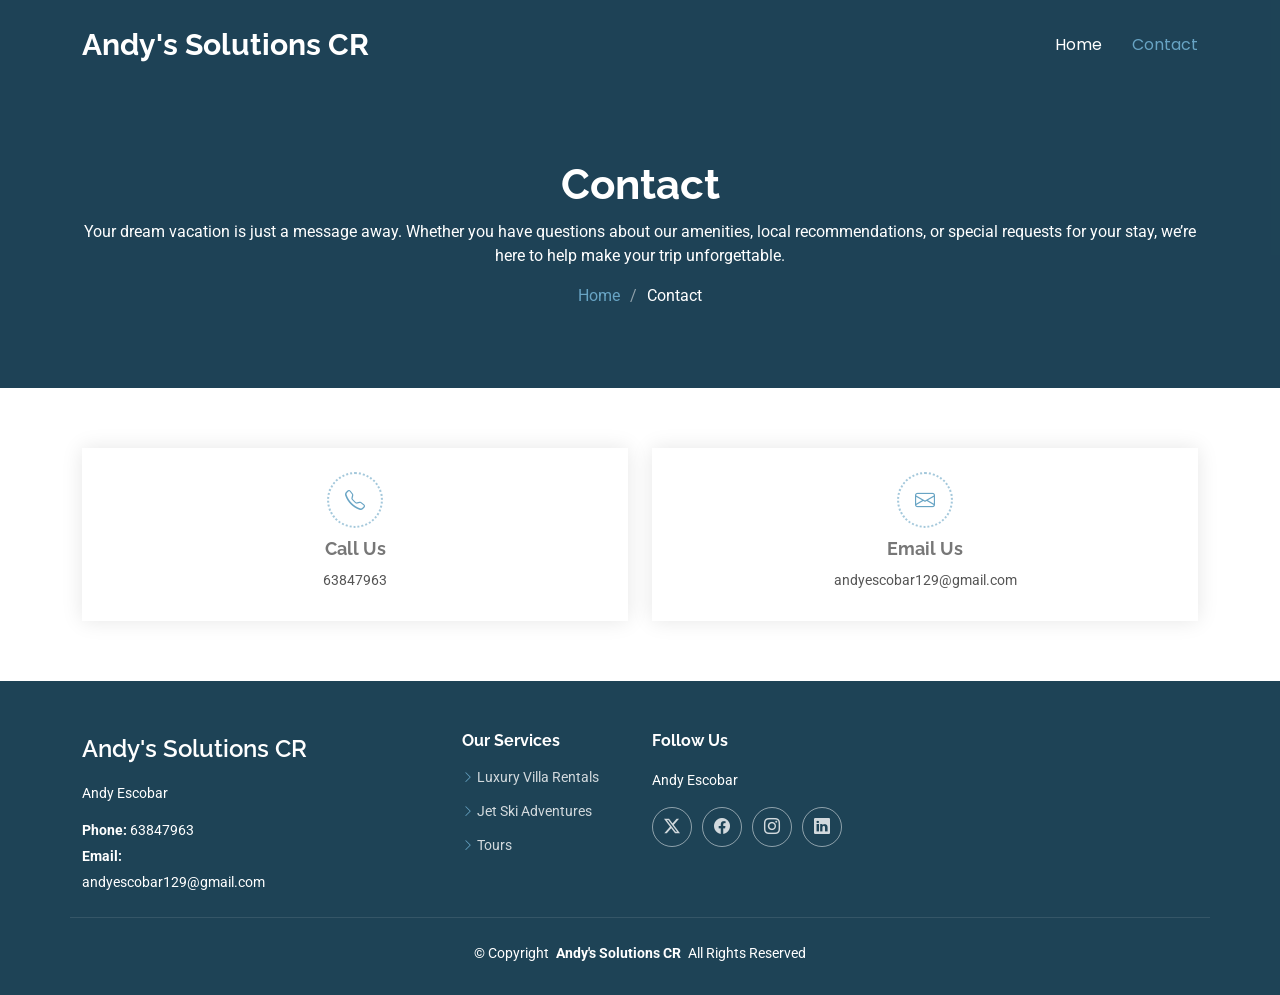
==== commit b395043f: "Cambio nombre contacto" ====
--- a/Moderna/contact.html
+++ b/Moderna/contact.html
@@ -44,7 +44,7 @@
       <a href="index.html" class="logo d-flex align-items-center">
         <!-- Uncomment the line below if you also wish to use an image logo -->
         <!-- <img src="assets/img/logo.png" alt=""> -->
-        <h1 class="sitename">Moderna</h1>
+        <h1 class="sitename">Andy's Solutions CR</h1>
       </a>
 
       <nav id="navmenu" class="navmenu">
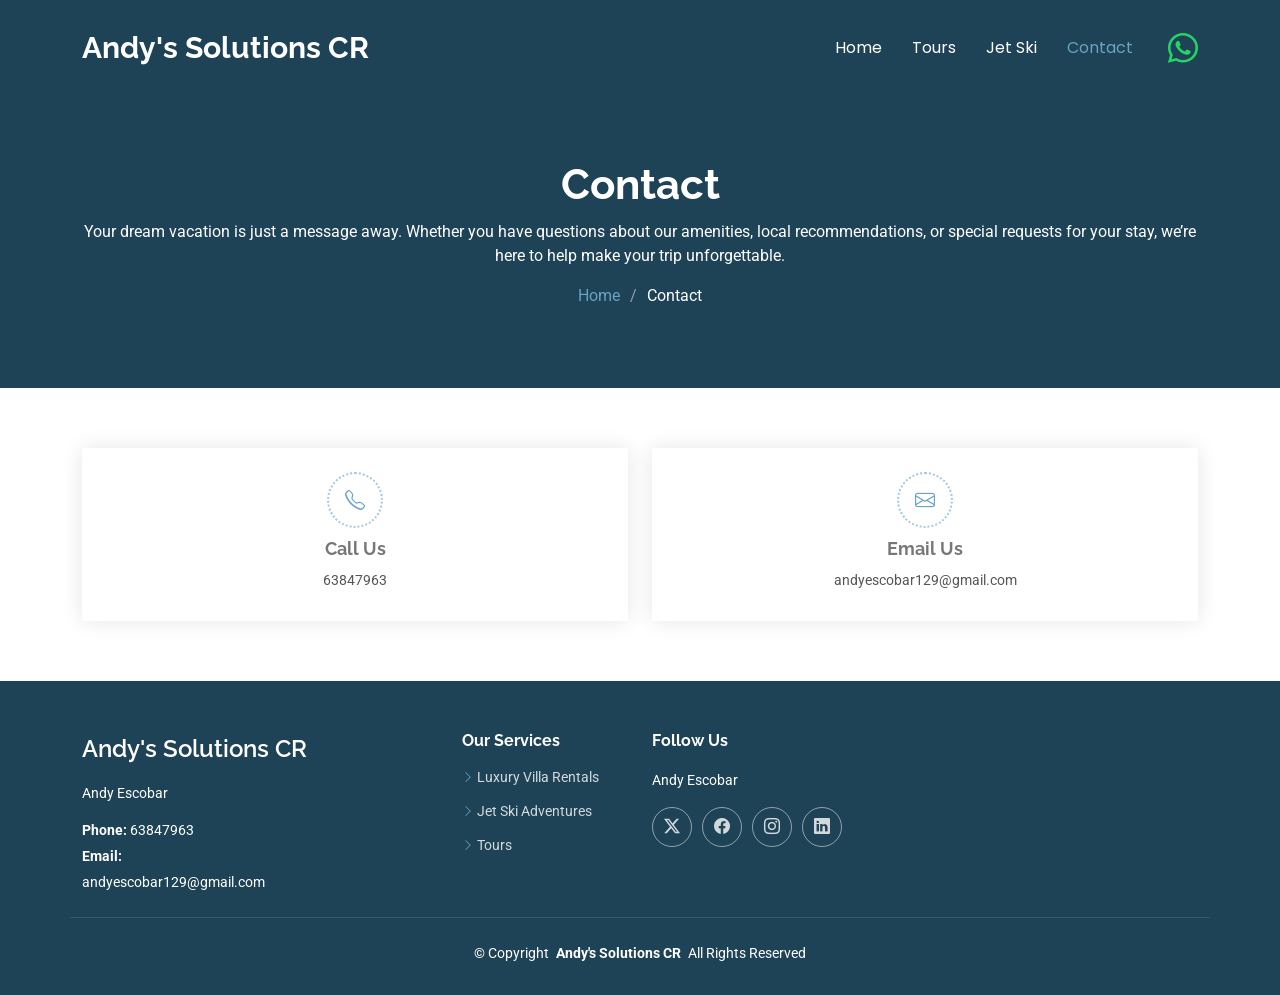
==== commit eaf4943b: "update" ====
--- a/Moderna/contact.html
+++ b/Moderna/contact.html
@@ -51,8 +51,10 @@
         <ul>
           <li><a href="index.html">Home</a></li>
           <!-- <li><a href="about.html">About</a></li> -->
-          <!-- <li><a href="services.html">Services</a></li> -->
+          <li><a href="services.html">Tours</a></li>
+          <li><a href="services2.html">Jet Ski</a></li>
           <li><a href="contact.html" class="active">Contact</a></li>
+          <li><a href="https://wa.me/50663847963" target="_blank" class="whatsapp-icon"><i class="bi bi-whatsapp"></i> </a></li>
         </ul>
         <i class="mobile-nav-toggle d-xl-none bi bi-list"></i>
       </nav>
--- a/Moderna/assets/css/main.css
+++ b/Moderna/assets/css/main.css
@@ -211,6 +211,11 @@
 .villa-subtitle {
   font-size: 17px;
   color: #666;
+}
+
+.whatsapp-icon i{
+    font-size: 30px !important;
+  color: #25D366;
 }
 
 .portfolio-content img {
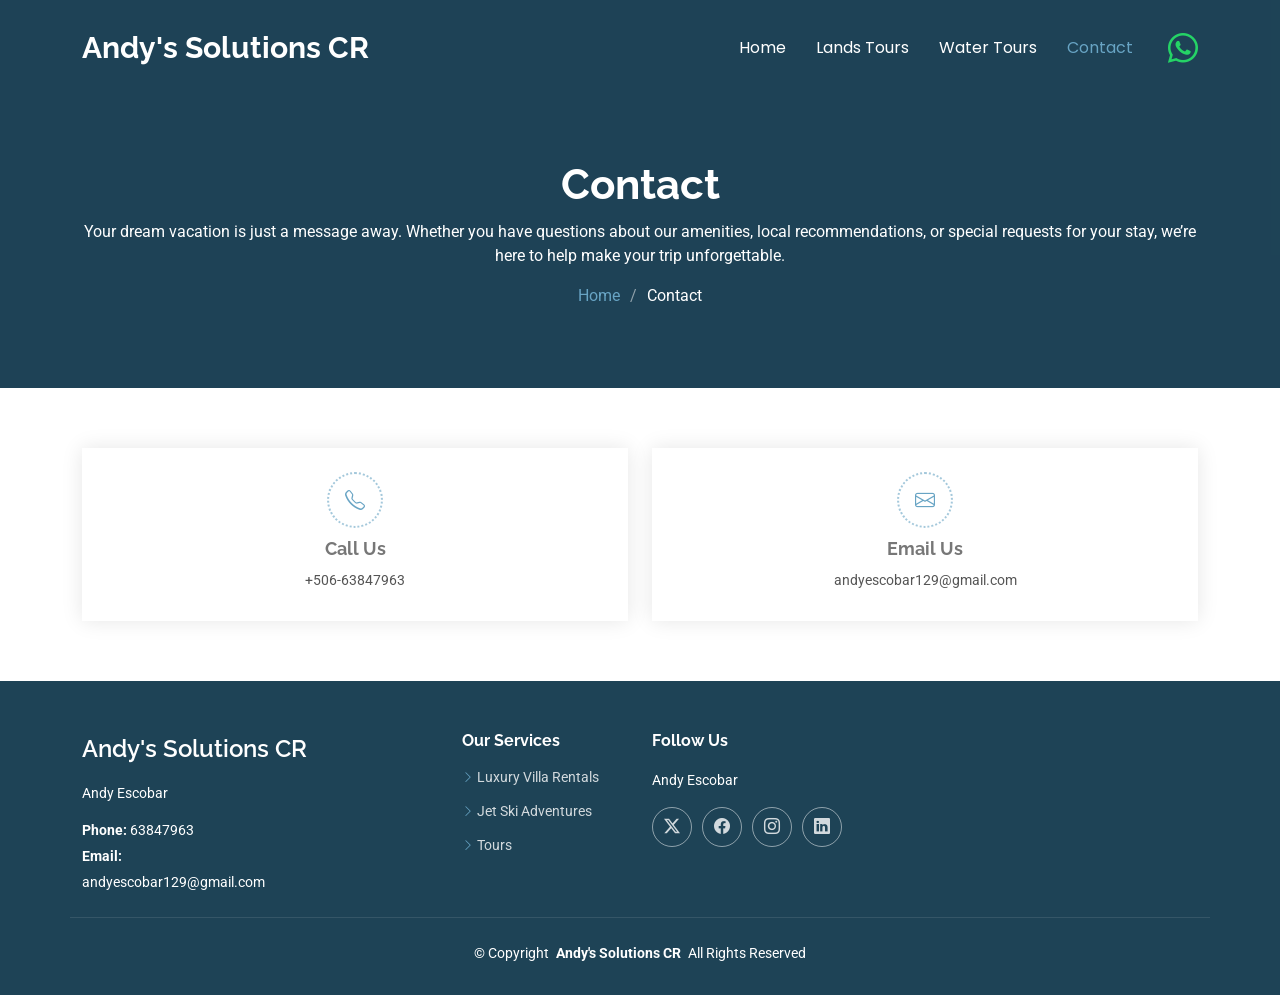
==== commit d3108c9c: "update" ====
--- a/Moderna/contact.html
+++ b/Moderna/contact.html
@@ -51,8 +51,8 @@
         <ul>
           <li><a href="index.html">Home</a></li>
           <!-- <li><a href="about.html">About</a></li> -->
-          <li><a href="services.html">Tours</a></li>
-          <li><a href="services2.html">Jet Ski</a></li>
+          <li><a href="services.html">Lands Tours</a></li>
+          <li><a href="services2.html">Water Tours</a></li>
           <li><a href="contact.html" class="active">Contact</a></li>
           <li><a href="https://wa.me/50663847963" target="_blank" class="whatsapp-icon"><i class="bi bi-whatsapp"></i> </a></li>
         </ul>
@@ -91,7 +91,7 @@
                 <div class="info-item d-flex flex-column justify-content-center align-items-center" data-aos="fade-up" data-aos-delay="300" text-center>
                   <i class="bi bi-telephone"></i>
                   <h3>Call Us</h3>
-                  <p>63847963</p>
+                  <p>+506-63847963</p>
                 </div>
               </div><!-- End Info Item -->
 
--- a/Moderna/assets/css/main.css
+++ b/Moderna/assets/css/main.css
@@ -1133,6 +1133,18 @@
 /*--------------------------------------------------------------
 # Featured Services Section
 --------------------------------------------------------------*/
+.villa-details {
+  list-style: none;
+  padding: 0;
+  margin-top: 10px;
+}
+
+
+
+
+/*----------------------------------------------------------*/
+
+
 .featured-services {
   --cyan-color: #0dcaf0;
   --orange-color: #fd7e14;
@@ -1945,7 +1957,7 @@
 
 .portfolio .portfolio-content .portfolio-info {
   opacity: 0;
-  position: absolute;
+  position: static;
   inset: 0;
   z-index: 3;
   transition: all ease-in-out 0.3s;
